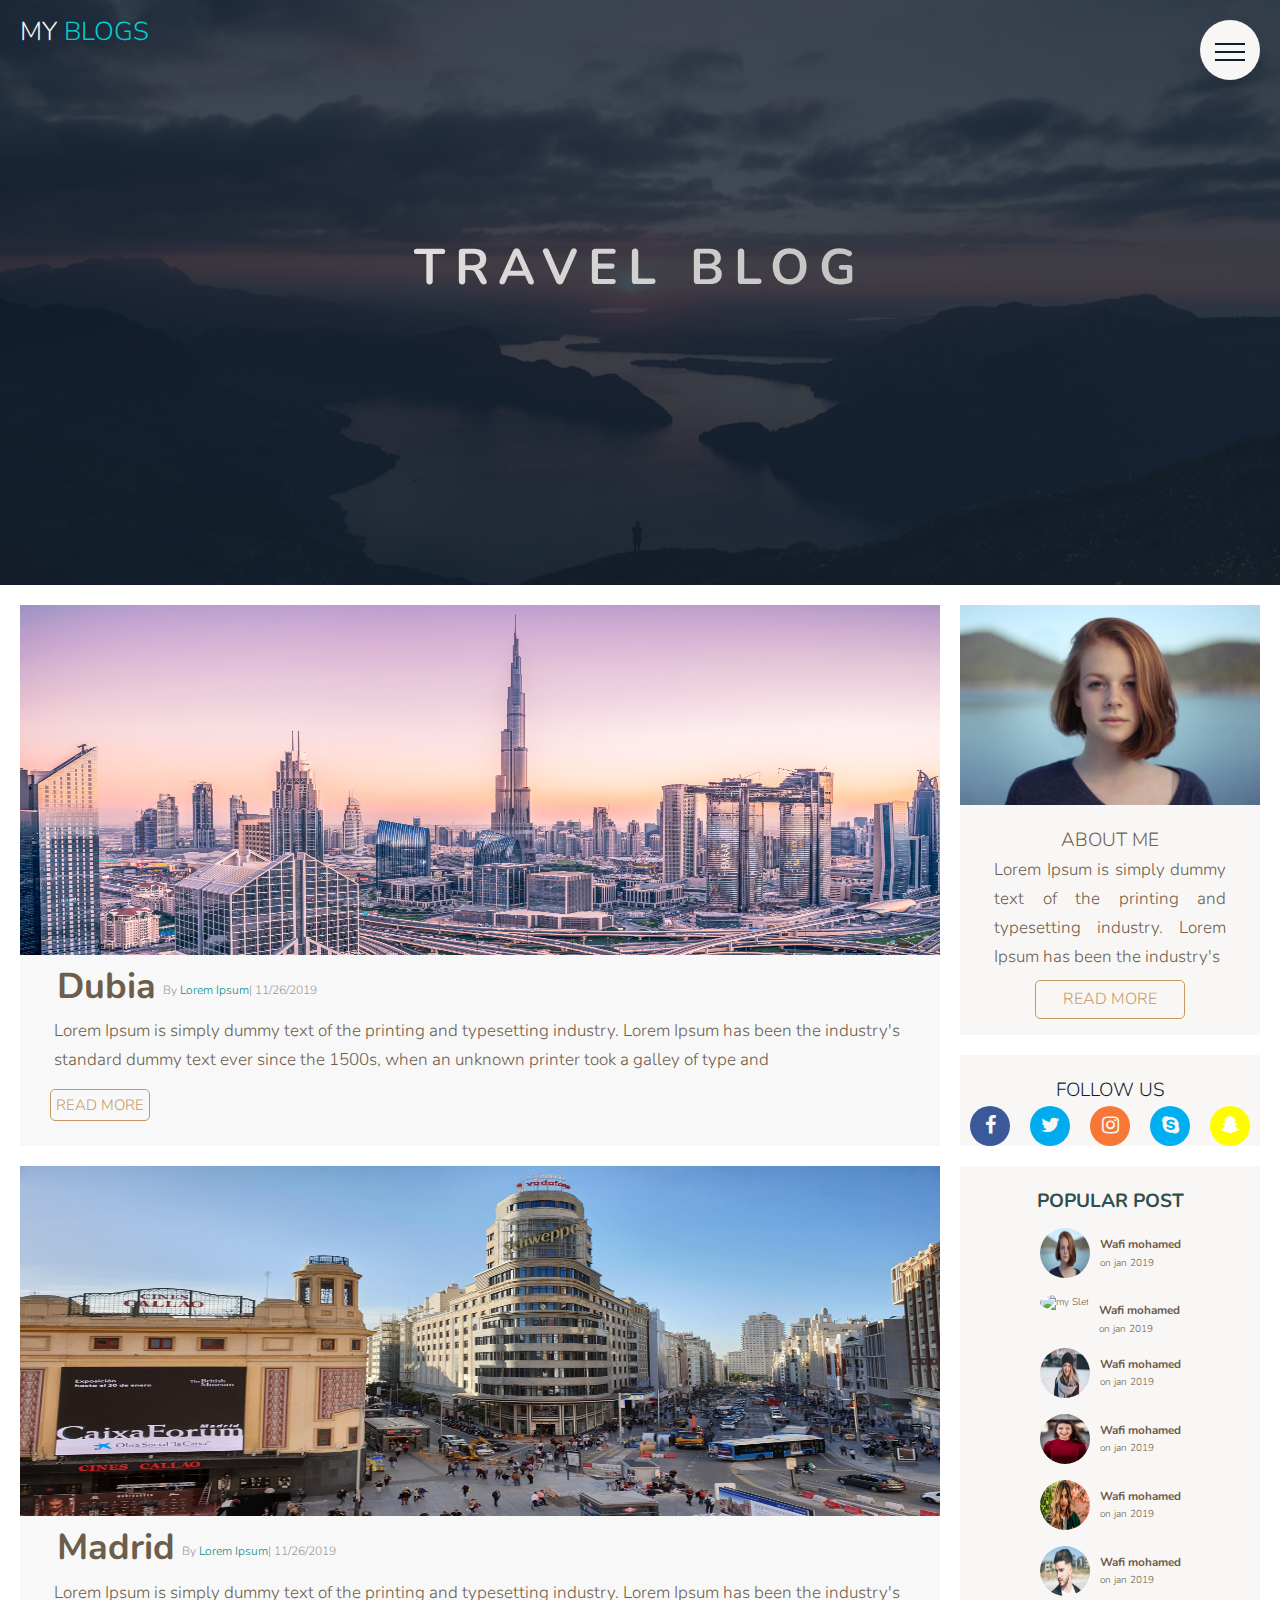
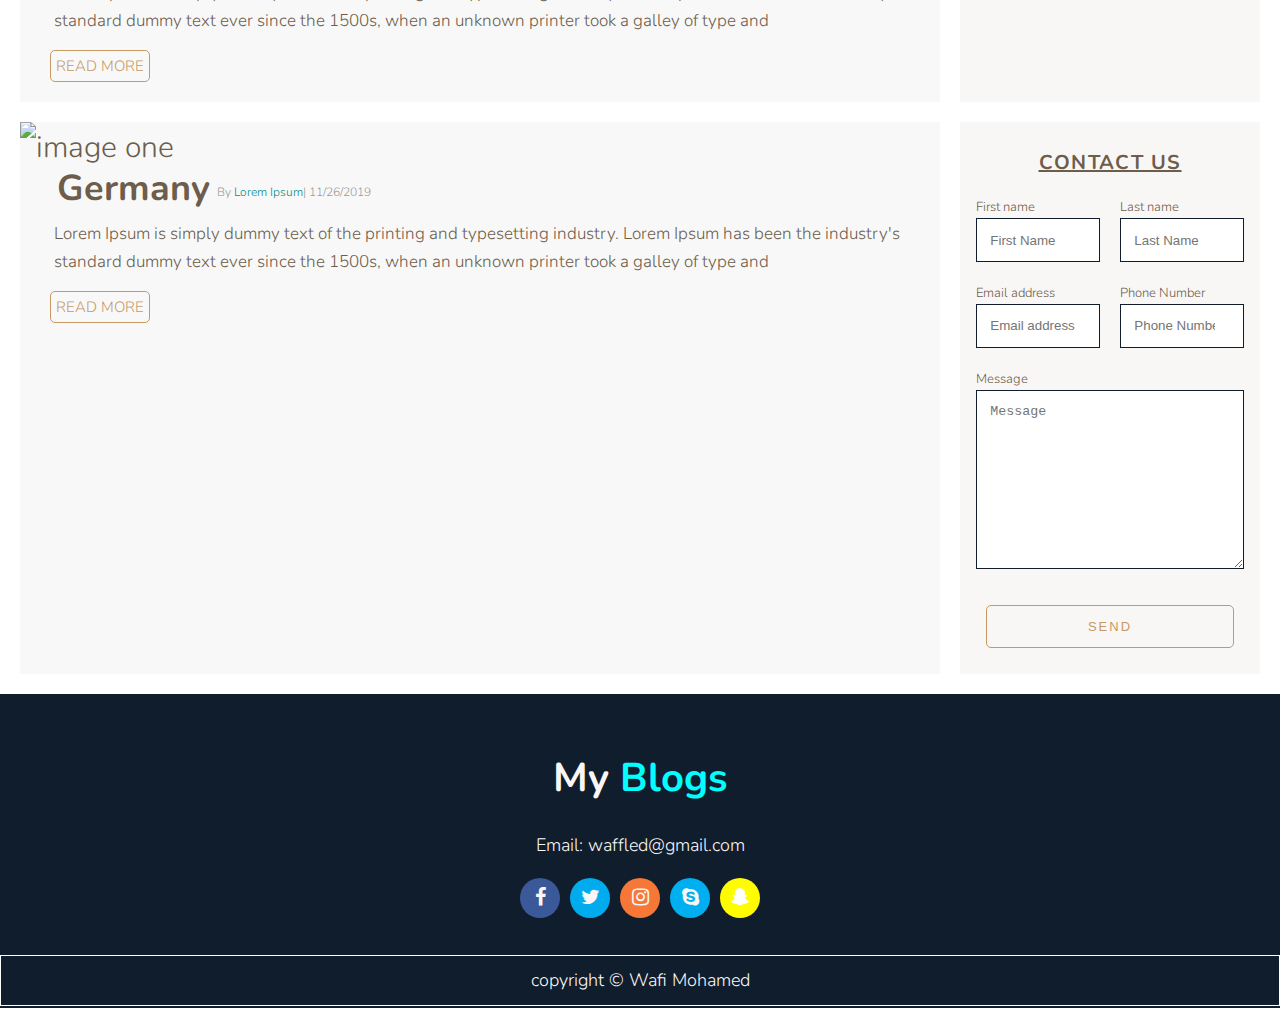
==== src/index.html @ e7b5c7f2 "first commit" ====
<!DOCTYPE html>
<html lang="en">
  <head>
    <meta charset="UTF-8" />
    <meta name="viewport" content="width=device-width, initial-scale=1.0" />
    <meta http-equiv="X-UA-Compatible" content="ie=edge" />

    <link
      href="https://fonts.googleapis.com/css?family=Josefin+Sans:300,400,400i|Nunito:300,300i"
      rel="stylesheet"
    />
    <link rel="stylesheet" href="css/main.css" />
    <link
      href="https://stackpath.bootstrapcdn.com/font-awesome/4.7.0/css/font-awesome.min.css"
      rel="stylesheet"
      integrity="sha384-wvfXpqpZZVQGK6TAh5PVlGOfQNHSoD2xbE+QkPxCAFlNEevoEH3Sl0sibVcOQVnN"
      crossorigin="anonymous"
    />

    <title>Presonal Blog</title>
  </head>

  <body class="container">
    <header class="header">
      <div class="navigation">
        <input type="checkbox" class="navigation__checkbox" id="navi-toggle" />

        <label for="navi-toggle" class="navigation__button">
          <span class="navigation__icon">&nbsp;</span>
        </label>

        <div class="navigation__background">&nbsp;</div>

        <nav class="navigation__nav">
          <ul class="navigation__list">
            <li class="navigation__item">
              <a href="#" class="navigation__link navigation__link--1">Home</a>
            </li>
            <li class="navigation__item">
              <a href="blog-1.html" class="navigation__link navigation__link--2"
                >Blog one</a
              >
            </li>
            <li class="navigation__item">
              <a href="blog-2.html" class="navigation__link navigation__link--3"
                >Blog TWO</a
              >
            </li>
            <li class="navigation__item">
              <a href="blog-3.html" class="navigation__link navigation__link--4"
                >blog three</a
              >
            </li>
            <li class="navigation__item">
              <a href="#contact" class="navigation__link navigation__link--5"
                >Contact</a
              >
            </li>
          </ul>
        </nav>
      </div>
      <div class="header__logo-box">
        <a href="#" class="header__logo">My <span>Blogs</span></a>
      </div>
      <h1 class="header__title">Travel Blog</h1>
    </header>
    <section class="blog__1">
      <div class="blog__1--container">
        <img
          src="./img/dubia.jpg "
          alt="image one"
          height="350px"
          class="blog__1--container--image"
        />
        <div class="poster">
          <h2 class="country">Dubia</h2>
          <p class="poster-info">By <span>Lorem Ipsum</span>| 11/26/2019</p>
        </div>
        <p class="paragraph">
          Lorem Ipsum is simply dummy text of the printing and typesetting
          industry. Lorem Ipsum has been the industry's standard dummy text ever
          since the 1500s, when an unknown printer took a galley of type and
        </p>
        <a href="blog-1.html" class="btn btn-1">Read more</a>
      </div>
    </section>
    <div class="side__box--1">
      <div class="side__box--1-content">

        <img
          class="card"
          src="./img/self.jpg"
          alt="my Slef"
          height="200px"
        />
        <h6>About me</h6>
        <p style="text-align: justify; " class="paragraph aboume__paragraph">
          Lorem Ipsum is simply dummy text of the printing and typesetting
          industry. Lorem Ipsum has been the industry's
          
        </p>
        <a href="#" class="btn btn__aboutme">Read more</a>
      </div>
    </div>
    <div class="side__box--2">
      <div class="side__box--2-content">
        <h6>Follow Us</h6>
        <ul class="social-media">
          <li class="social-media--list social-media--list--facebook">
            <i class="fa fa-facebook" aria-hidden="true"></i>
          </li>
          <li class="social-media--list social-media--list--twitter">
            <i class="fa fa-twitter" aria-hidden="true"></i>
          </li>
          <li class="social-media--list social-media--list-instagram">
            <i class="fa fa-instagram" aria-hidden="true"></i>
          </li>
          <li class="social-media--list social-media--list-skype">
            <i class="fa fa-skype" aria-hidden="true"></i>
          </li>
          <li class="social-media--list social-media--list-snapchat">
            <i class="fa fa-snapchat-ghost" aria-hidden="true"></i>
          </li>
        </ul>
      </div>
    </div>
    <section class="blog__2">
      <div class="blog__1--container">
        <img
          src="./img/madrid.jpg "
          alt="image one"
          height="350px"
          class="blog__1--container--image"
        />
    <div class="poster">
      <h2 class="country">Madrid</h2>
      <p class="poster-info">By <span>Lorem Ipsum</span>| 11/26/2019</p>
    </div>
        </div>
        <p class="paragraph">
          Lorem Ipsum is simply dummy text of the printing and typesetting
          industry. Lorem Ipsum has been the industry's standard dummy text ever
          since the 1500s, when an unknown printer took a galley of type and
        </p>
        <a href="blog-2.html" class="btn btn-1">Read more</a>
    </section>
    </div>
    <div class="side__box--3">
      <h5 style="font-weight: 700; color:darkslategrey">popular post</h5>
      <div class="side__box--3--content">
        <div class="post">
          <img
            class="poster-image"
            src="./img/self.jpg"
            alt="my Slef"
            width="50px"
            height="50px"
          />
          <div class="side__box--1-content-name-post">
            <h3 class="poster__name">Wafi mohamed</h3>

            <span>on jan 2019</span>
          </div>
        </div>
        <div class="post">
          <img
            class="poster-image"
            src="./img/person1.jpg"
            alt="my Slef"
            width="50px"
            height="50px"
          />
          <div class="side__box--1-content-name-post">
            <h3 class="poster__name">Wafi mohamed</h3>

            <span>on jan 2019</span>
          </div>
        </div>
        <div class="post">
          <img
            class="poster-image"
            src="./img/person2.jpg"
            alt="my Slef"
            width="50px"
            height="50px"
          />
          <div class="side__box--1-content-name-post">
            <h3 class="poster__name">Wafi mohamed</h3>

            <span>on jan 2019</span>
          </div>
        </div>
        <div class="post">
          <img
            class="poster-image"
            src="./img/person3.jpg"
            alt="my Slef"
            width="50px"
            height="50px"
          />
          <div class="side__box--1-content-name-post">
            <h3 class="poster__name">Wafi mohamed</h3>

            <span>on jan 2019</span>
          </div>
        </div>
        <div class="post">
          <img
            class="poster-image"
            src="./img/person4.jpg"
            alt="my Slef"
            width="50px"
            height="50px"
          />
          <div class="side__box--1-content-name-post">
            <h3 class="poster__name">Wafi mohamed</h3>

            <span>on jan 2019</span>
          </div>
        </div>
        <div class="post">
          <img
            class="poster-image"
            src="./img/person5.jpg"
            alt="my Slef"
            width="50px"
            height="50px"
          />
          <div class="side__box--1-content-name-post">
            <h3 class="poster__name">Wafi mohamed</h3>

            <span>on jan 2019</span>
          </div>
        </div>
      </div>
    </div>

    <section class="blog__3">
      <div class="blog__1--container">
        <img
          src="./img/germany.jpg "
          alt="image one"
          height="350px"
          class="blog__1--container--image "
        />
        <div class="poster">
          <h2 class="country">Germany</h2>
          <p class="poster-info">By <span>Lorem Ipsum</span>| 11/26/2019</p>
        </div>
        <p class="paragraph">
          Lorem Ipsum is simply dummy text of the printing and typesetting
          industry. Lorem Ipsum has been the industry's standard dummy text ever
          since the 1500s, when an unknown printer took a galley of type and
        </p>
        <a href="blog-3.html" class="btn btn-1">Read more</a>
      </section>
    </div>
    <div class="side__box--4" id="contact">
      <h3>Contact us</h3>
      <form class="form">
        <p>
          <label for="firstname">First name</label>
          <input type="text" name="firstname" placeholder="First Name" />
        </p>
        <p>
          <label for="lastname">Last name</label>
          <input type="text" name="lastname" placeholder="Last Name" />
        </p>
        <p>
          <label for="email">Email address</label>
          <input type="text" name="email" placeholder="Email address" />
        </p>
        <p>
          <label for="phone">Phone Number</label>
          <input type="number" name="phone" placeholder="Phone Number" />
        </p>
        <p class="text-area">
          <label for="message">Message</label>
          <textarea
            name="message"
            id="message"
            cols="30"
            rows="10"
            placeholder="Message"
          ></textarea>
        </p>

        <p class="form-btn">
          <button class="btn">Send</button>
        </p>
      </form>
    </div>

    <footer class="footer">
      <h1>My <span>Blogs</span></h1>
      <p>Email: waffled@gmail.com</p>
      <ul class="social-media">
        <li class="social-media--list social-media--list--facebook">
          <i class="fa fa-facebook" aria-hidden="true"></i>
        </li>
        <li class="social-media--list social-media--list--twitter">
          <i class="fa fa-twitter" aria-hidden="true"></i>
        </li>
        <li class="social-media--list social-media--list-instagram">
          <i class="fa fa-instagram" aria-hidden="true"></i>
        </li>
        <li class="social-media--list social-media--list-skype">
          <i class="fa fa-skype" aria-hidden="true"></i>
        </li>
        <li class="social-media--list social-media--list-snapchat">
          <i class="fa fa-snapchat-ghost" aria-hidden="true"></i>
        </li>
      </ul>
      <p class="copy-right">copyright &copy; Wafi Mohamed</p>
    </footer>
  </body>
</html>
---- src/css/main.css ----
@import "./style.css";
@import "./base.css";
@import "./style2.css";
@import "./responsive.css";
@import "./nav.css";
@import "./blogs.css";
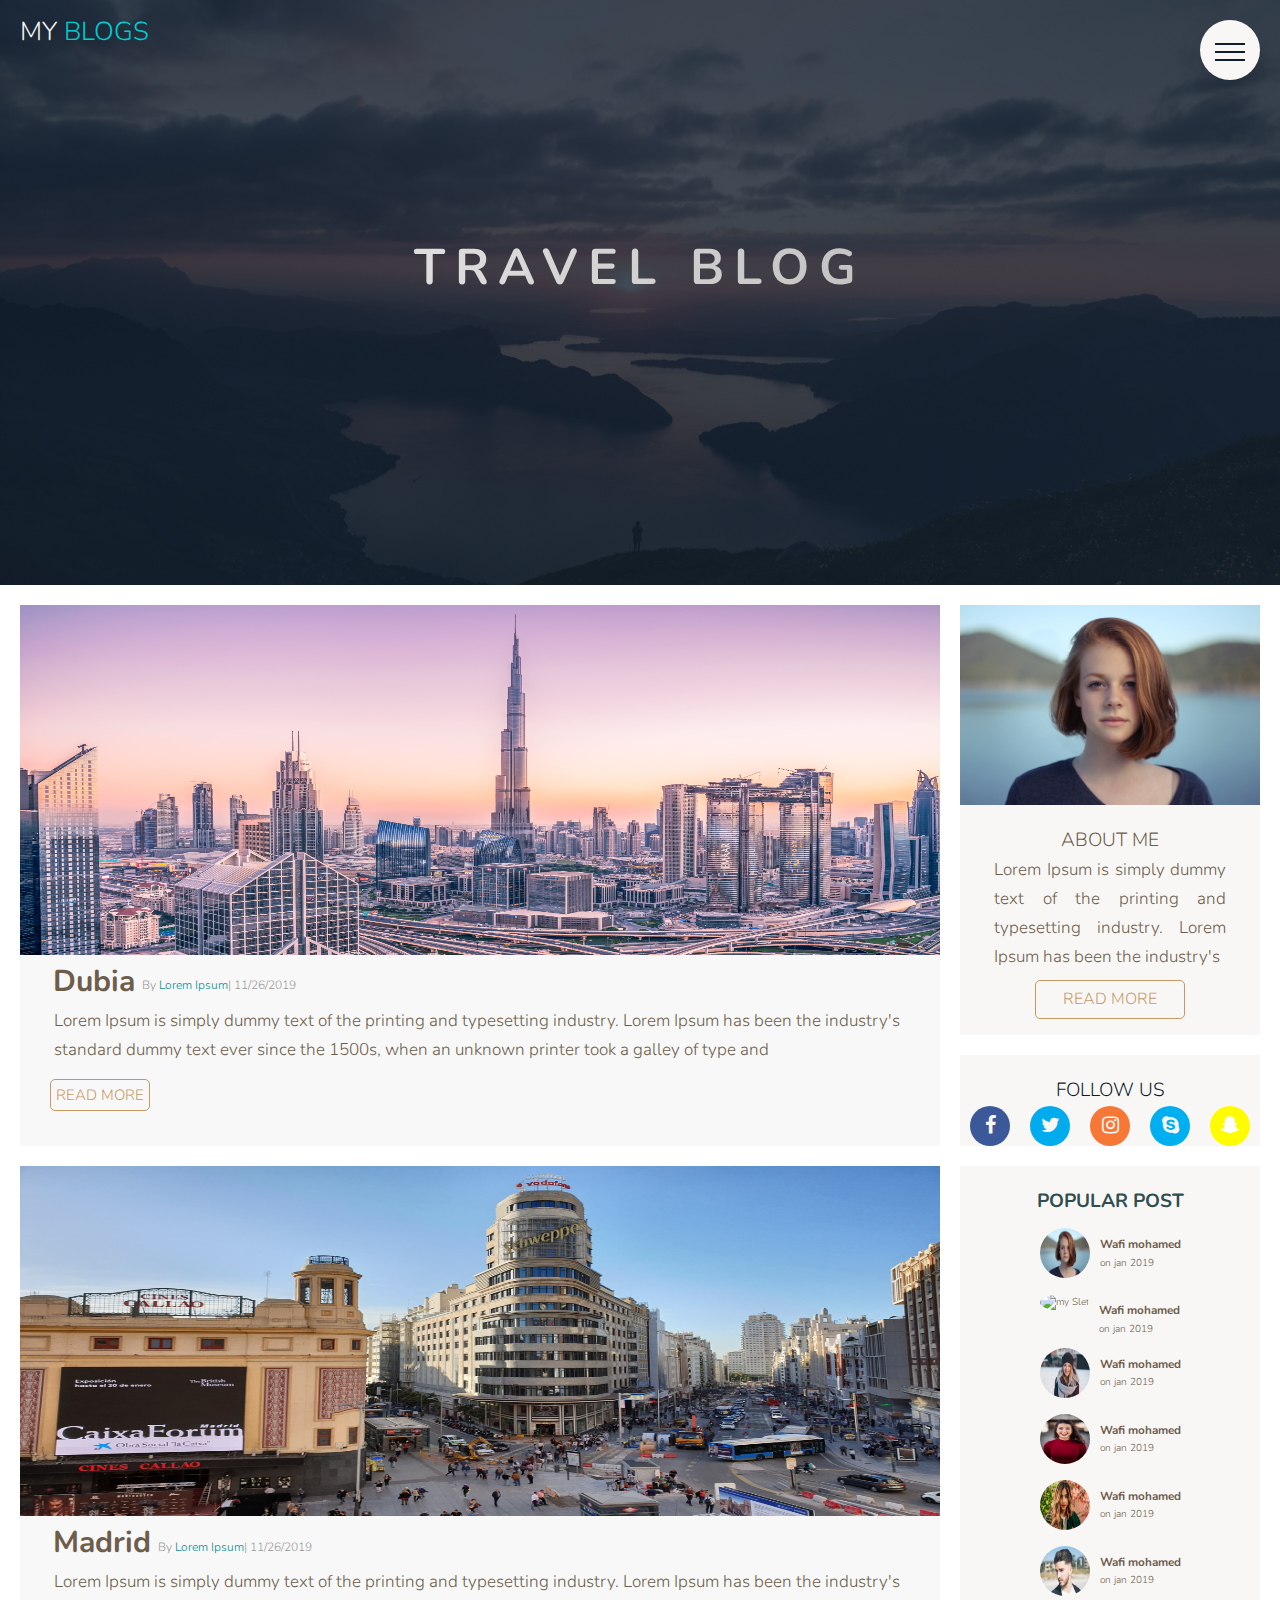
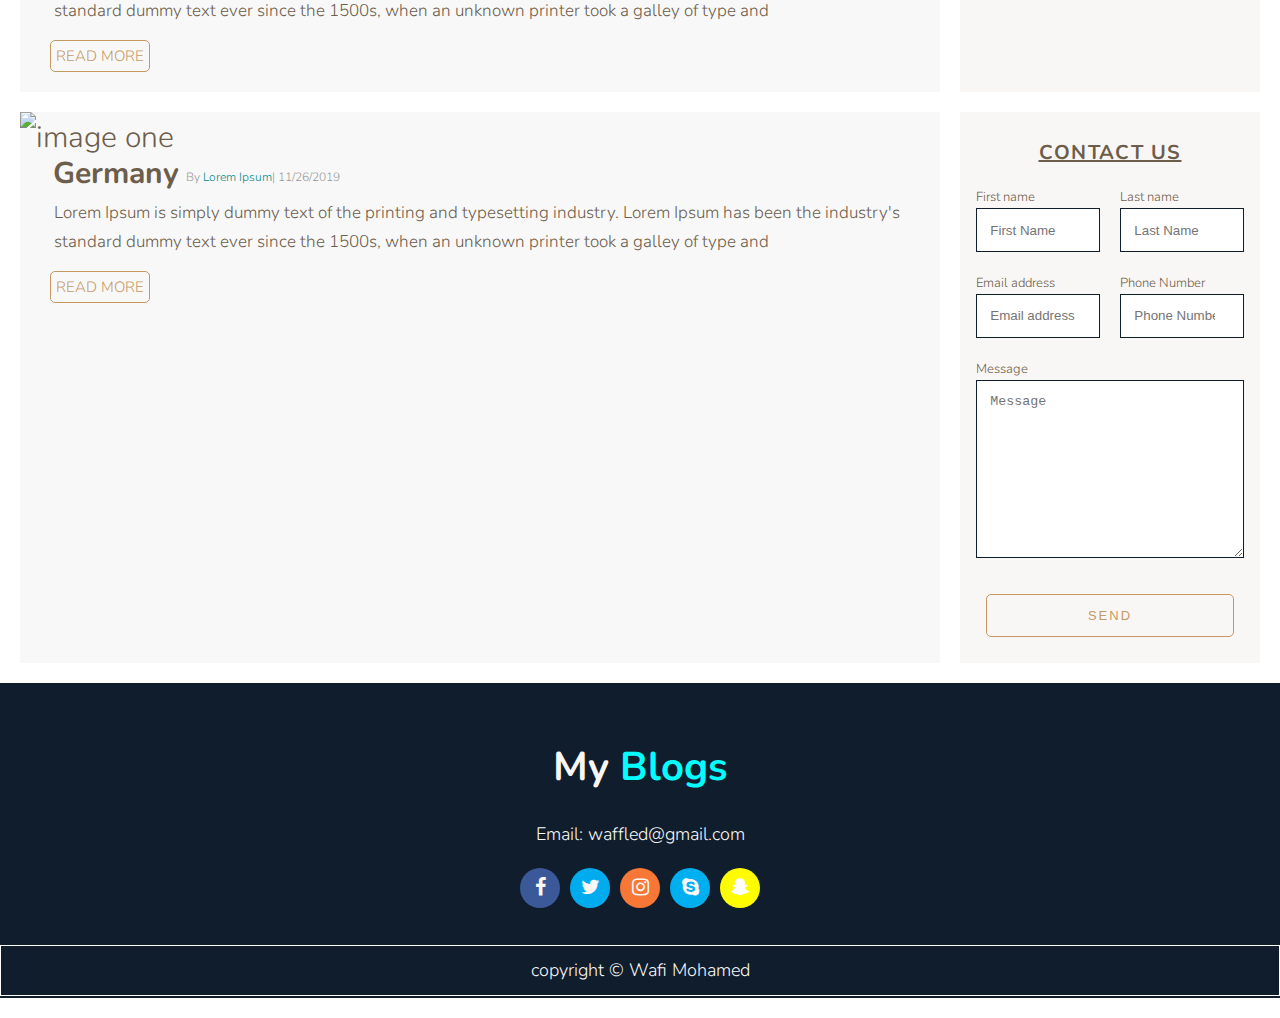
==== commit ba82dc80: "move inline style from html tag" ====
--- a/src/index.html
+++ b/src/index.html
@@ -94,7 +94,7 @@
           height="200px"
         />
         <h6>About me</h6>
-        <p style="text-align: justify; " class="paragraph aboume__paragraph">
+        <p class="paragraph aboume__paragraph">
           Lorem Ipsum is simply dummy text of the printing and typesetting
           industry. Lorem Ipsum has been the industry's
           
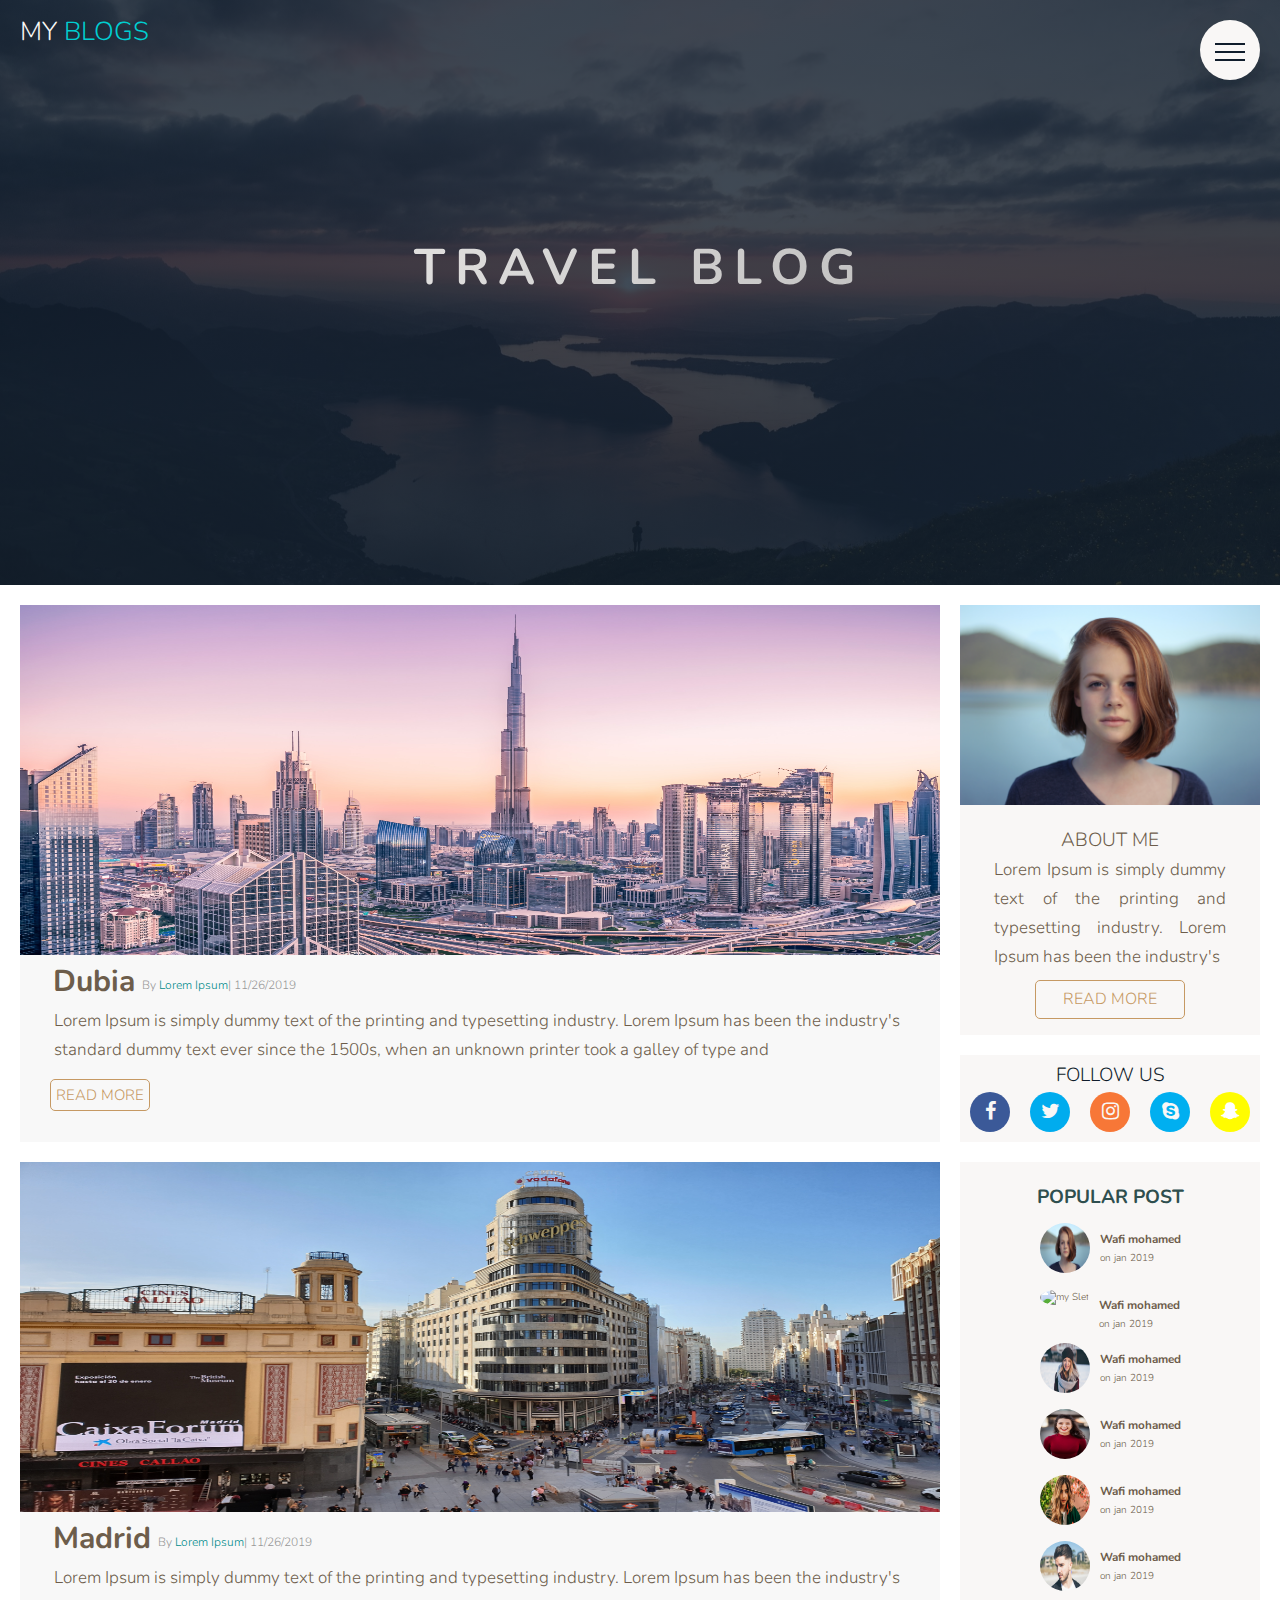
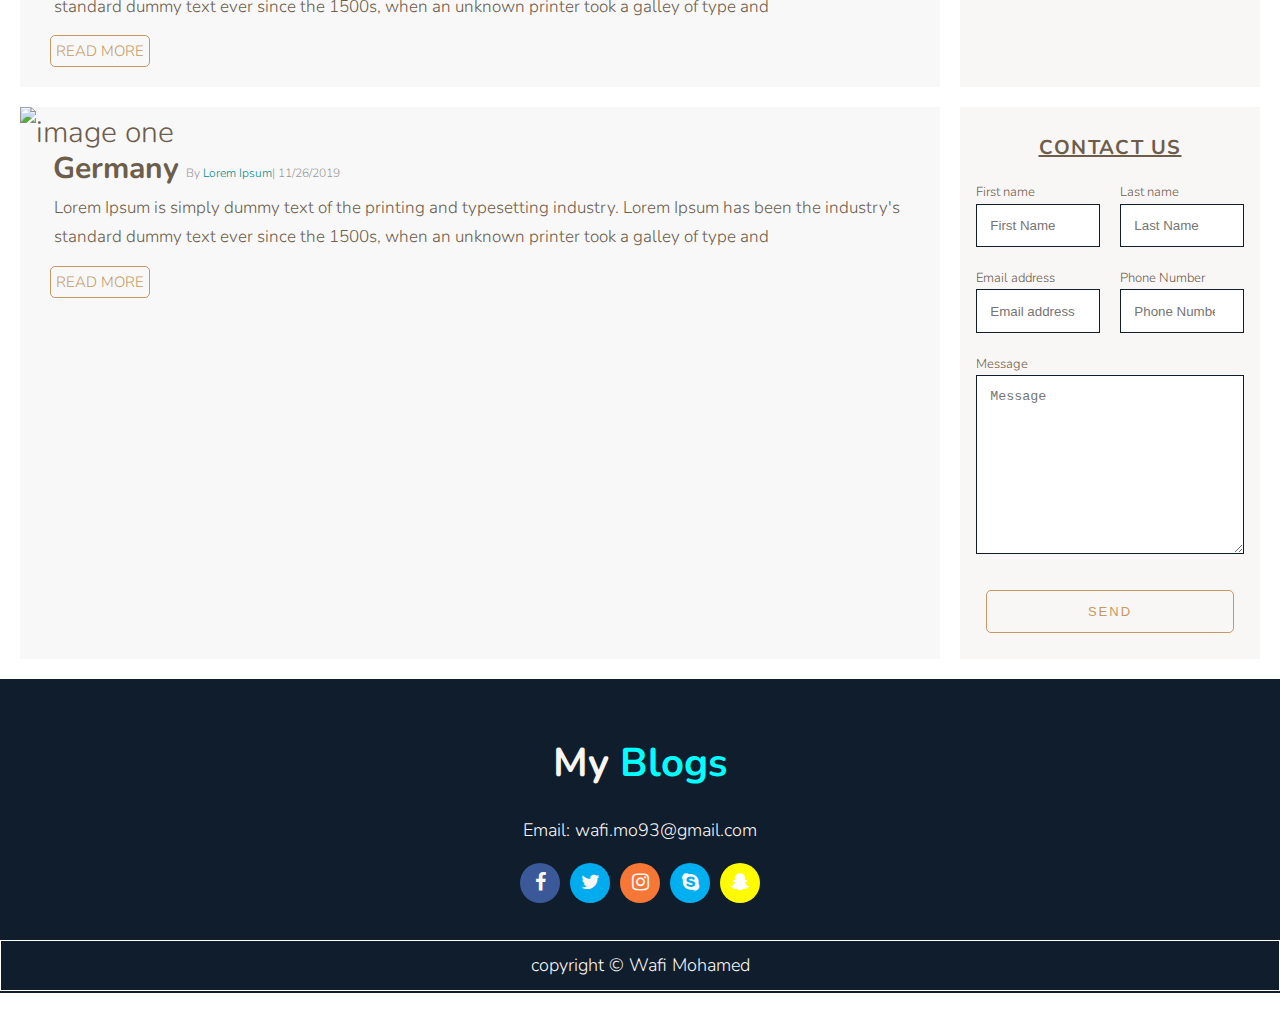
==== commit 6a7483b8: "fix some html content" ====
--- a/src/index.html
+++ b/src/index.html
@@ -293,7 +293,7 @@
 
     <footer class="footer">
       <h1>My <span>Blogs</span></h1>
-      <p>Email: waffled@gmail.com</p>
+      <p>Email: wafi.mo93@gmail.com</p>
       <ul class="social-media">
         <li class="social-media--list social-media--list--facebook">
           <i class="fa fa-facebook" aria-hidden="true"></i>
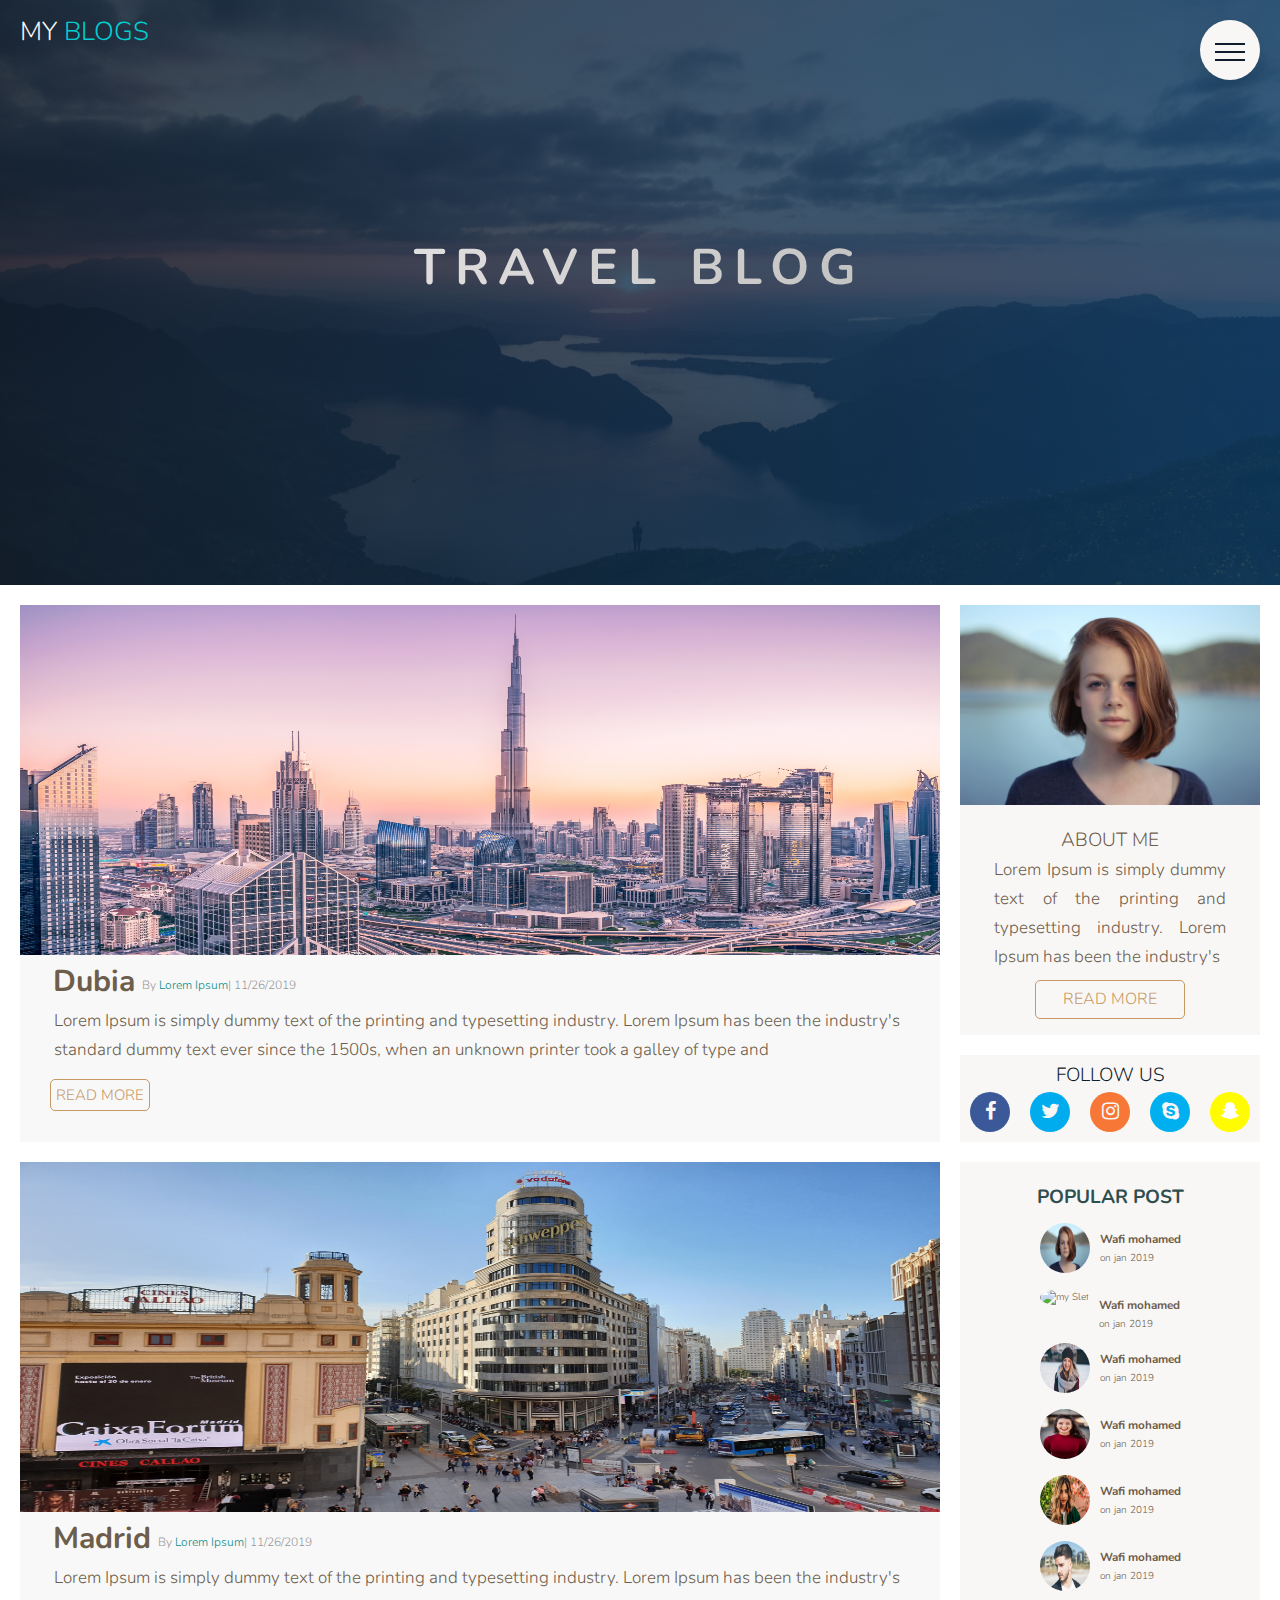
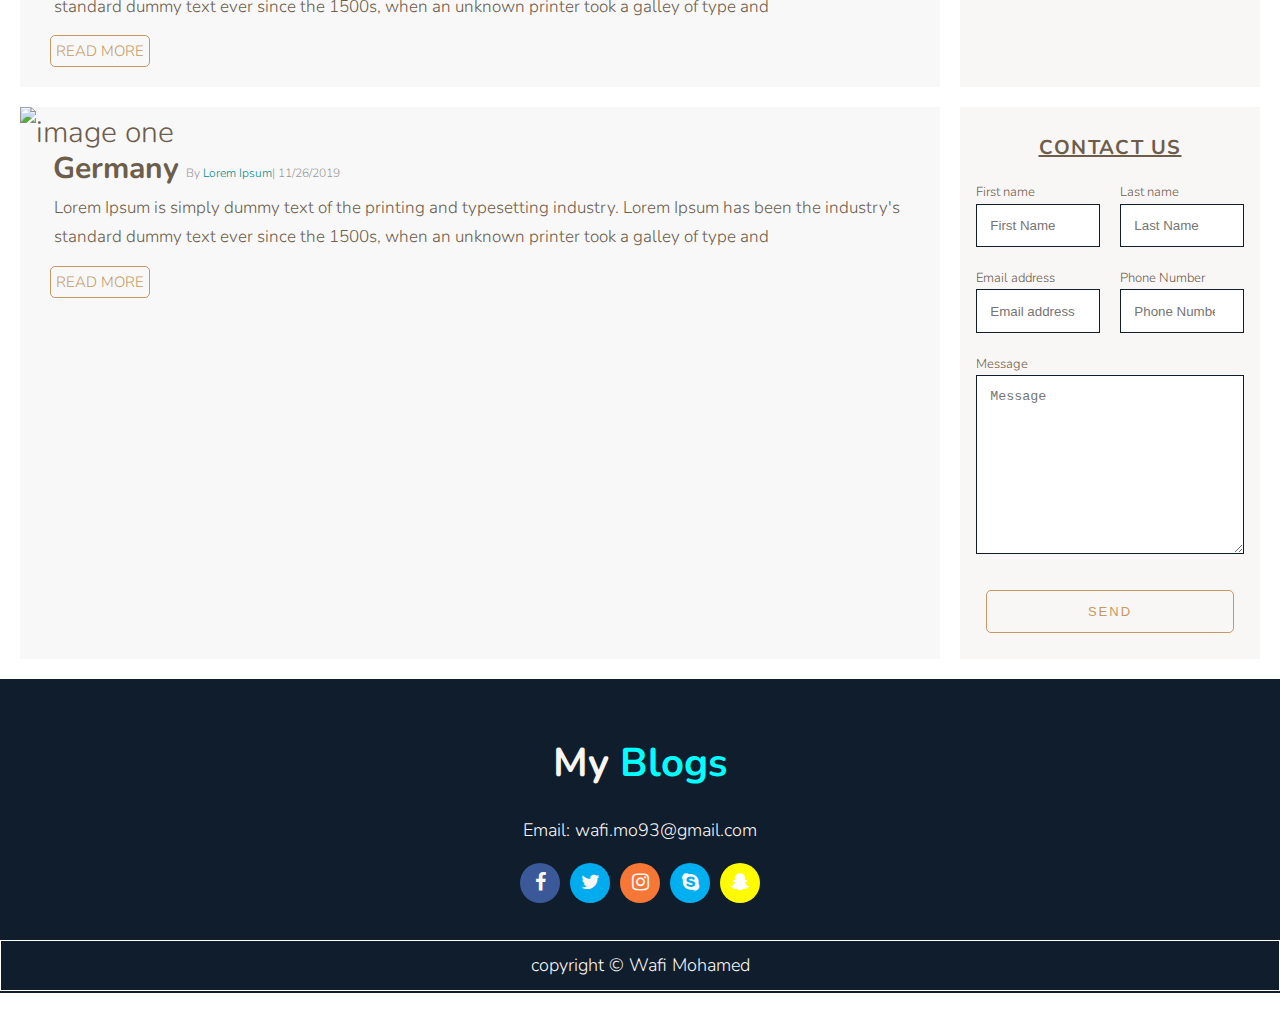
==== commit 0a7714b4: "fixed an issue in that navbar" ====
--- a/src/index.html
+++ b/src/index.html
@@ -11,12 +11,9 @@
     />
     <link rel="stylesheet" href="css/main.css" />
     <link
-      href="https://stackpath.bootstrapcdn.com/font-awesome/4.7.0/css/font-awesome.min.css"
       rel="stylesheet"
-      integrity="sha384-wvfXpqpZZVQGK6TAh5PVlGOfQNHSoD2xbE+QkPxCAFlNEevoEH3Sl0sibVcOQVnN"
-      crossorigin="anonymous"
+      href="https://cdnjs.cloudflare.com/ajax/libs/font-awesome/4.7.0/css/font-awesome.min.css"
     />
-
     <title>Presonal Blog</title>
   </head>
 
@@ -24,13 +21,10 @@
     <header class="header">
       <div class="navigation">
         <input type="checkbox" class="navigation__checkbox" id="navi-toggle" />
-
         <label for="navi-toggle" class="navigation__button">
           <span class="navigation__icon">&nbsp;</span>
         </label>
-
         <div class="navigation__background">&nbsp;</div>
-
         <nav class="navigation__nav">
           <ul class="navigation__list">
             <li class="navigation__item">
@@ -81,23 +75,16 @@
           industry. Lorem Ipsum has been the industry's standard dummy text ever
           since the 1500s, when an unknown printer took a galley of type and
         </p>
-        <a href="blog-1.html" class="btn btn-1">Read more</a>
-      </div>
+      </div>
+      <a href="blog-1.html" class="btn btn-1">Read more</a>
     </section>
     <div class="side__box--1">
       <div class="side__box--1-content">
-
-        <img
-          class="card"
-          src="./img/self.jpg"
-          alt="my Slef"
-          height="200px"
-        />
+        <img class="card" src="./img/self.jpg" alt="my Slef" height="200px" />
         <h6>About me</h6>
         <p class="paragraph aboume__paragraph">
           Lorem Ipsum is simply dummy text of the printing and typesetting
           industry. Lorem Ipsum has been the industry's
-          
         </p>
         <a href="#" class="btn btn__aboutme">Read more</a>
       </div>
@@ -132,21 +119,21 @@
           height="350px"
           class="blog__1--container--image"
         />
-    <div class="poster">
-      <h2 class="country">Madrid</h2>
-      <p class="poster-info">By <span>Lorem Ipsum</span>| 11/26/2019</p>
-    </div>
+        <div class="poster">
+          <h2 class="country">Madrid</h2>
+          <p class="poster-info">By <span>Lorem Ipsum</span>| 11/26/2019</p>
         </div>
         <p class="paragraph">
           Lorem Ipsum is simply dummy text of the printing and typesetting
           industry. Lorem Ipsum has been the industry's standard dummy text ever
           since the 1500s, when an unknown printer took a galley of type and
         </p>
-        <a href="blog-2.html" class="btn btn-1">Read more</a>
+      </div>
+      <a href="blog-2.html" class="btn btn-1">Read more</a>
     </section>
-    </div>
+
     <div class="side__box--3">
-      <h5 style="font-weight: 700; color:darkslategrey">popular post</h5>
+      <h5 class="post-popular">popular post</h5>
       <div class="side__box--3--content">
         <div class="post">
           <img
@@ -252,9 +239,9 @@
           industry. Lorem Ipsum has been the industry's standard dummy text ever
           since the 1500s, when an unknown printer took a galley of type and
         </p>
-        <a href="blog-3.html" class="btn btn-1">Read more</a>
-      </section>
-    </div>
+      </div>
+      <a href="blog-3.html" class="btn btn-1">Read more</a>
+    </section>
     <div class="side__box--4" id="contact">
       <h3>Contact us</h3>
       <form class="form">
@@ -299,7 +286,7 @@
           <i class="fa fa-facebook" aria-hidden="true"></i>
         </li>
         <li class="social-media--list social-media--list--twitter">
-          <i class="fa fa-twitter" aria-hidden="true"></i>
+          <i class="fa fa-twitter"></i>
         </li>
         <li class="social-media--list social-media--list-instagram">
           <i class="fa fa-instagram" aria-hidden="true"></i>
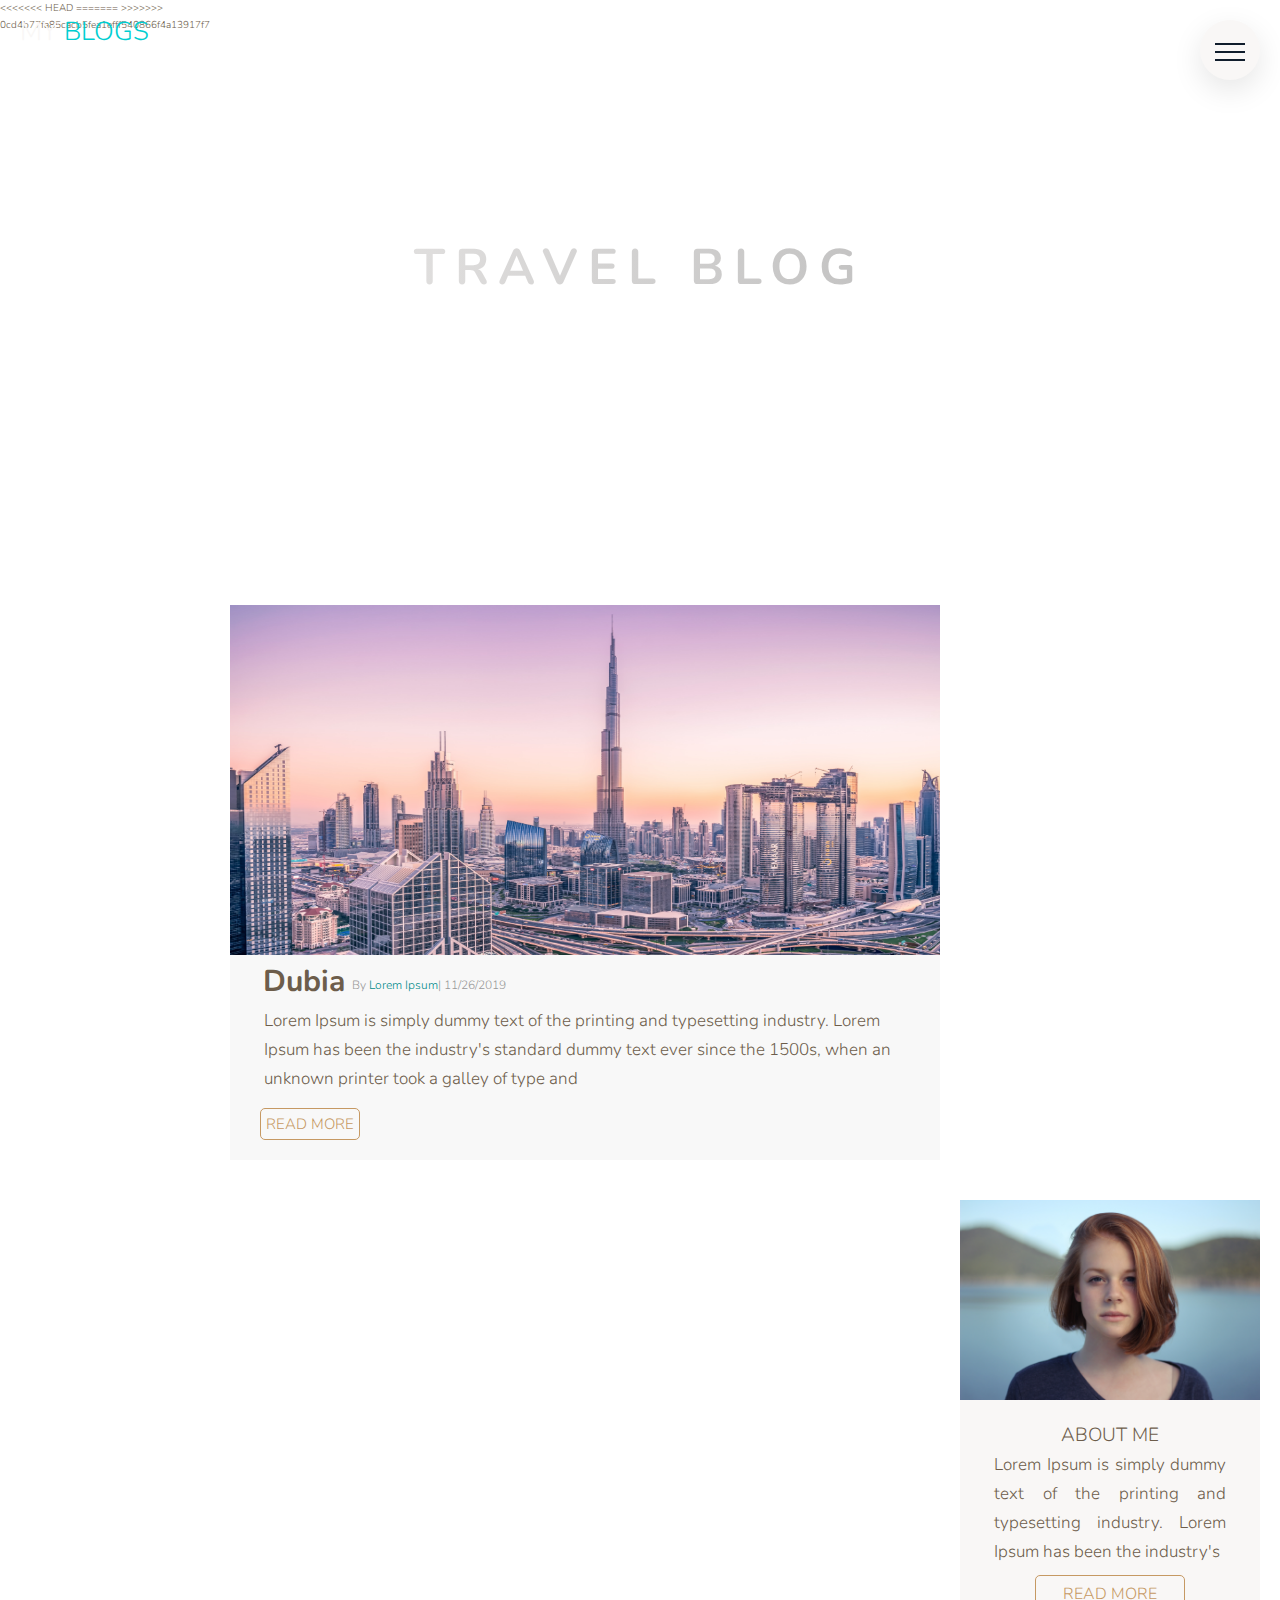
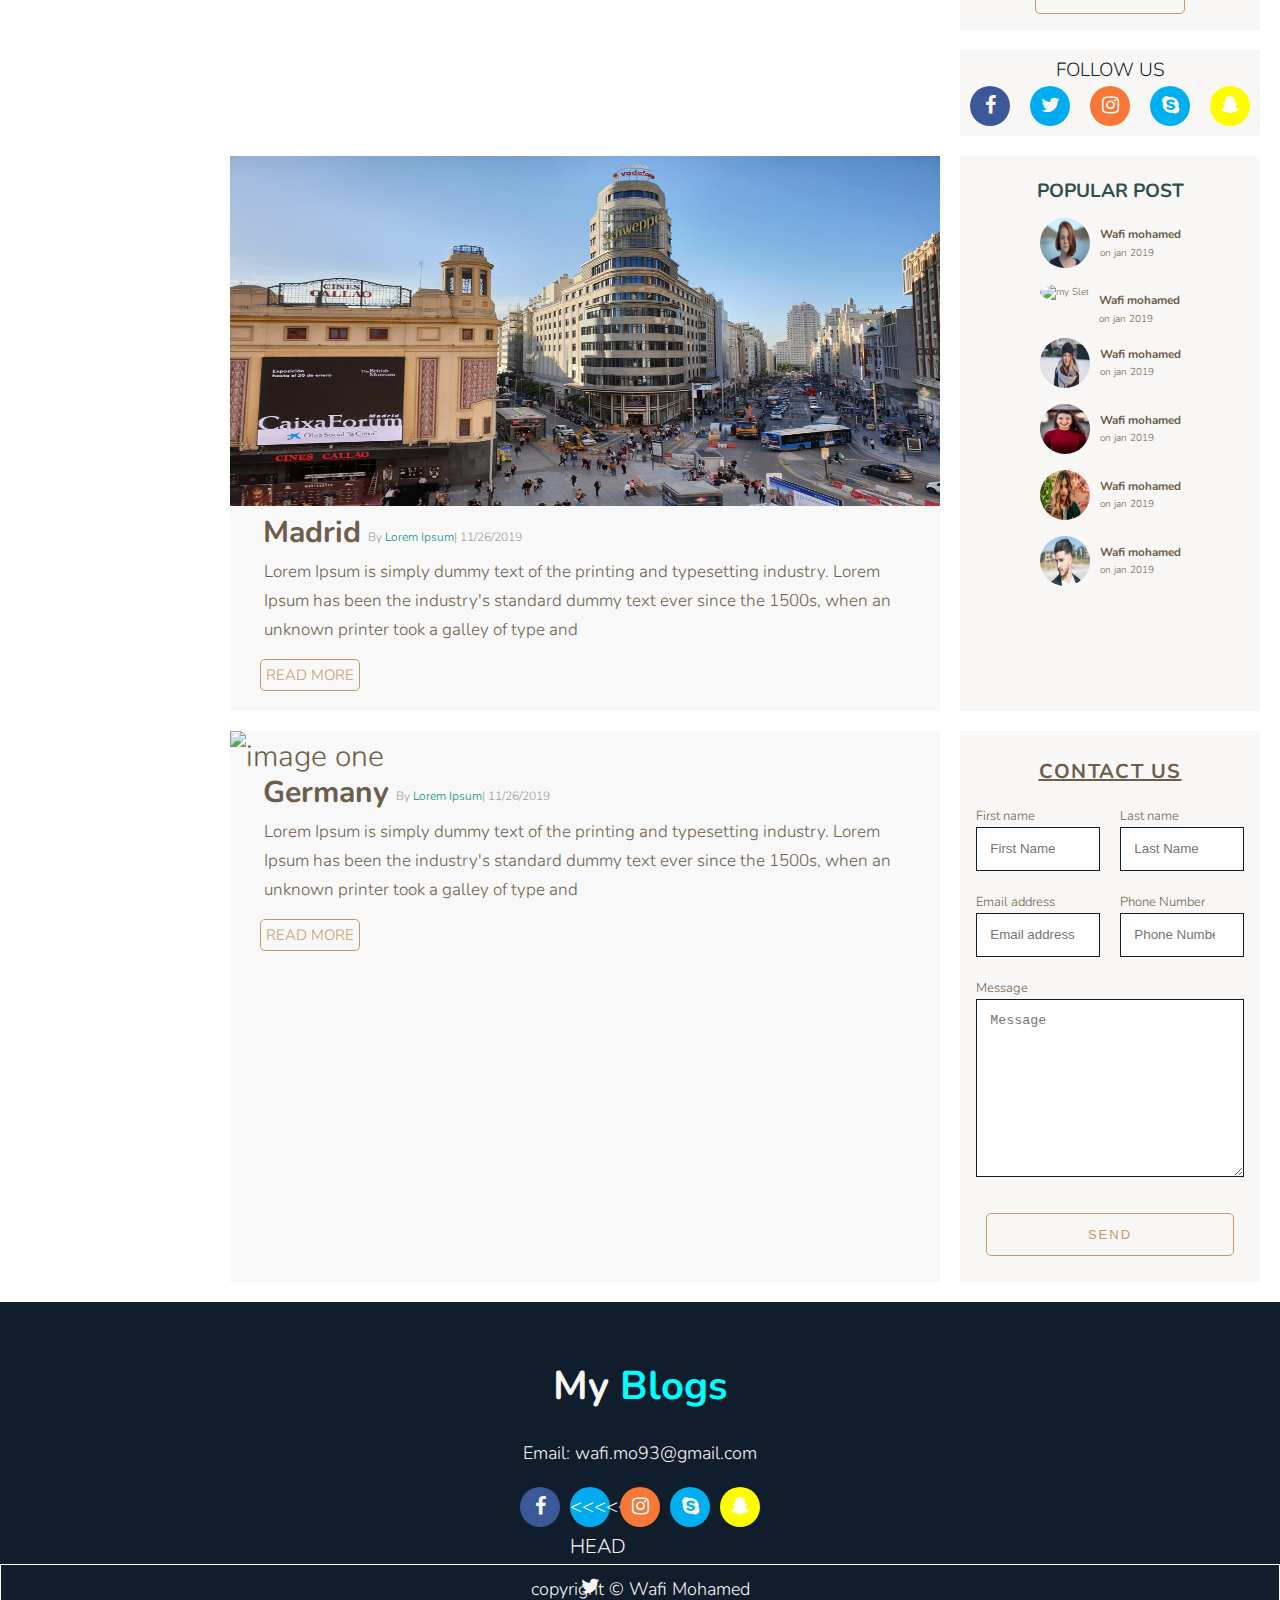
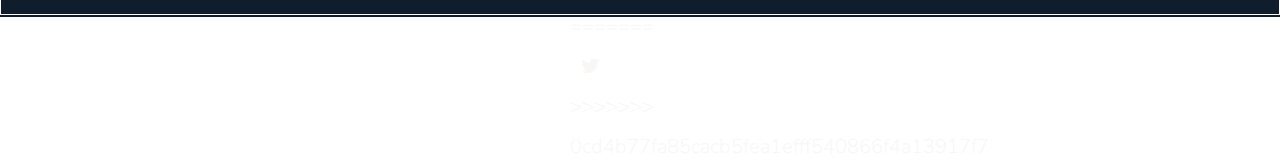
==== commit 0d7fcdf3: "fixed an issue in that navbar" ====
--- a/src/index.html
+++ b/src/index.html
@@ -10,10 +10,14 @@
       rel="stylesheet"
     />
     <link rel="stylesheet" href="css/main.css" />
+<<<<<<< HEAD
     <link
       rel="stylesheet"
       href="https://cdnjs.cloudflare.com/ajax/libs/font-awesome/4.7.0/css/font-awesome.min.css"
     />
+=======
+    <link rel="stylesheet" href="https://cdnjs.cloudflare.com/ajax/libs/font-awesome/4.7.0/css/font-awesome.min.css">
+>>>>>>> 0cd4b77fa85cacb5fea1efff540866f4a13917f7
     <title>Presonal Blog</title>
   </head>
 
@@ -283,10 +287,14 @@
       <p>Email: wafi.mo93@gmail.com</p>
       <ul class="social-media">
         <li class="social-media--list social-media--list--facebook">
-          <i class="fa fa-facebook" aria-hidden="true"></i>
+        <i class="fa fa-facebook" aria-hidden="true"></i>
         </li>
         <li class="social-media--list social-media--list--twitter">
+<<<<<<< HEAD
           <i class="fa fa-twitter"></i>
+=======
+        <i class="fa fa-twitter"></i>
+>>>>>>> 0cd4b77fa85cacb5fea1efff540866f4a13917f7
         </li>
         <li class="social-media--list social-media--list-instagram">
           <i class="fa fa-instagram" aria-hidden="true"></i>
